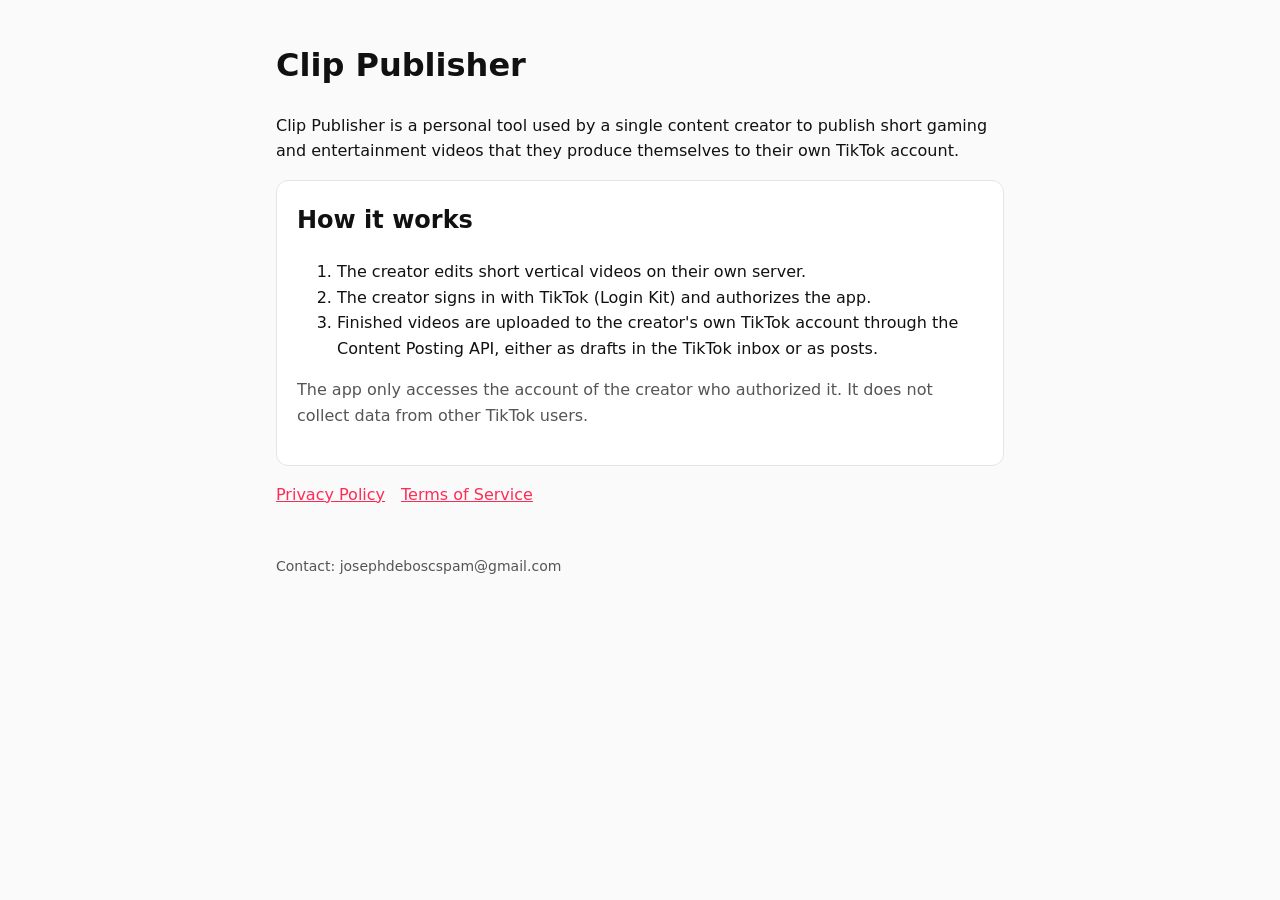
==== index.html @ 826739d1 "Site de l'appli TikTok : accueil, confidentialité, conditions, page de retour Co-Authored-By: Claude" ====
<!doctype html><html lang="en"><head><meta charset="utf-8"><meta name="viewport" content="width=device-width,initial-scale=1">
<title>Clip Publisher</title><link rel="stylesheet" href="style.css"></head><body><main>
<h1>Clip Publisher</h1>
<p>Clip Publisher is a personal tool used by a single content creator to publish short gaming and entertainment videos that they produce themselves to their own TikTok account.</p>
<div class="card"><h2 style="margin-top:0">How it works</h2>
<ol><li>The creator edits short vertical videos on their own server.</li>
<li>The creator signs in with TikTok (Login Kit) and authorizes the app.</li>
<li>Finished videos are uploaded to the creator's own TikTok account through the Content Posting API, either as drafts in the TikTok inbox or as posts.</li></ol>
<p class="muted">The app only accesses the account of the creator who authorized it. It does not collect data from other TikTok users.</p></div>
<nav><a href="privacy/">Privacy Policy</a><a href="terms/">Terms of Service</a></nav>
<footer class="muted">Contact: josephdeboscspam@gmail.com</footer></main></body></html>
---- style.css ----
:root{--bg:#fafafa;--fg:#111;--muted:#555;--card:#fff;--accent:#fe2c55;--border:#e5e5e5}
@media (prefers-color-scheme:dark){:root{--bg:#111;--fg:#eee;--muted:#aaa;--card:#1b1b1b;--border:#333}}
*{box-sizing:border-box}body{margin:0;background:var(--bg);color:var(--fg);font:16px/1.6 system-ui,-apple-system,Segoe UI,Roboto,sans-serif}
main{max-width:760px;margin:0 auto;padding:40px 16px}h1{margin-top:0}h2{margin-top:2em}
.card{background:var(--card);border:1px solid var(--border);border-radius:12px;padding:20px;margin:16px 0}
.muted{color:var(--muted)}a{color:var(--accent)}code{word-break:break-all;font-size:15px}
button{background:var(--accent);color:#fff;border:0;border-radius:8px;padding:10px 18px;font-size:16px;cursor:pointer}
nav a{margin-right:16px}footer{margin-top:48px;font-size:14px}
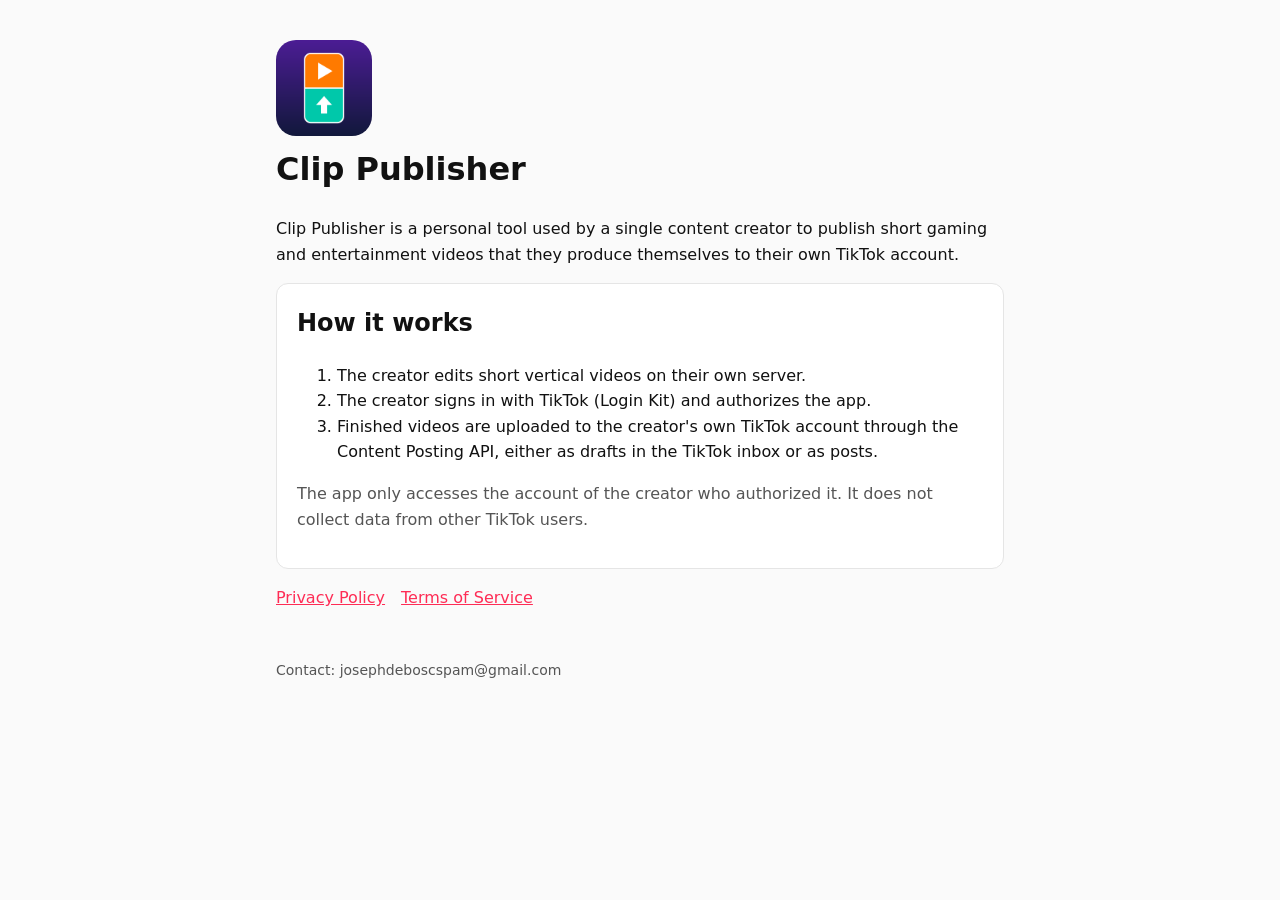
==== commit 720cf9b6: "Logo de l'appli Co-Authored-By: Claude Opus 5.5 <noreply@anthropic.com>" ====
--- a/index.html
+++ b/index.html
@@ -1,6 +1,6 @@
 <!doctype html><html lang="en"><head><meta charset="utf-8"><meta name="viewport" content="width=device-width,initial-scale=1">
-<title>Clip Publisher</title><link rel="stylesheet" href="style.css"></head><body><main>
-<h1>Clip Publisher</h1>
+<title>Clip Publisher</title><link rel="stylesheet" href="style.css"><link rel="icon" href="icon.png"></head><body><main>
+<img src="icon.png" alt="" width="96" height="96" style="border-radius:20px"><h1>Clip Publisher</h1>
 <p>Clip Publisher is a personal tool used by a single content creator to publish short gaming and entertainment videos that they produce themselves to their own TikTok account.</p>
 <div class="card"><h2 style="margin-top:0">How it works</h2>
 <ol><li>The creator edits short vertical videos on their own server.</li>
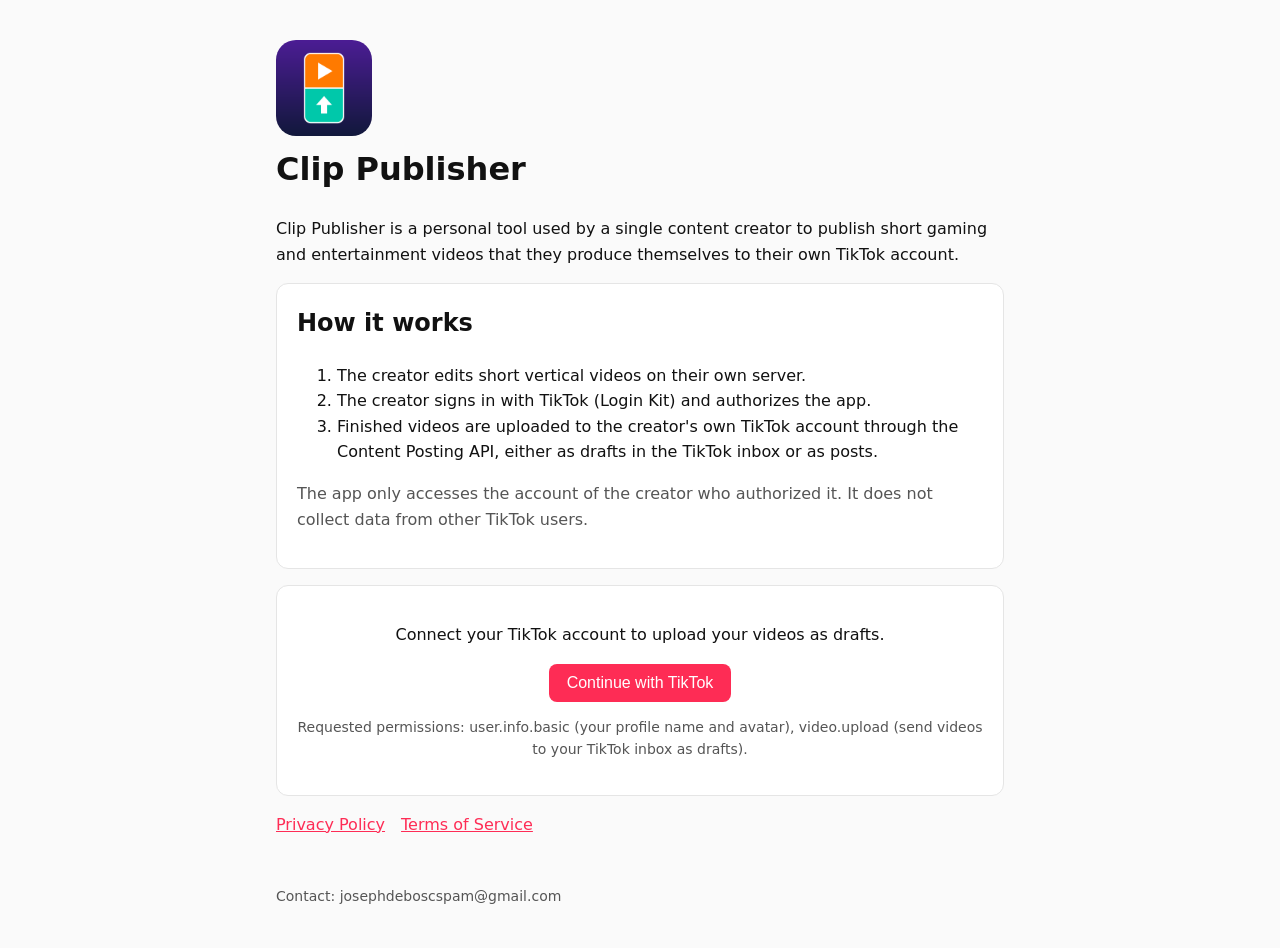
==== commit 13b73ff0: "Bouton Continue with TikTok et envoi du brouillon de test Co-Authored-By: Claude Opus 5.5 <noreply@a" ====
--- a/index.html
+++ b/index.html
@@ -7,5 +7,17 @@
 <li>The creator signs in with TikTok (Login Kit) and authorizes the app.</li>
 <li>Finished videos are uploaded to the creator's own TikTok account through the Content Posting API, either as drafts in the TikTok inbox or as posts.</li></ol>
 <p class="muted">The app only accesses the account of the creator who authorized it. It does not collect data from other TikTok users.</p></div>
+<div class="card" style="text-align:center"><p>Connect your TikTok account to upload your videos as drafts.</p>
+<button id="login">Continue with TikTok</button>
+<p class="muted" style="font-size:14px">Requested permissions: user.info.basic (your profile name and avatar), video.upload (send videos to your TikTok inbox as drafts).</p></div>
+<script>
+document.getElementById('login').onclick=()=>{
+  const st=crypto.getRandomValues(new Uint32Array(2)).join('');
+  try{sessionStorage.setItem('tt_state',st)}catch(e){}
+  const q=new URLSearchParams({client_key:'sbaw0al373u5cxpp6l',response_type:'code',scope:'user.info.basic,video.upload',
+    redirect_uri:'https://josephdebosc4-art.github.io/callback/',state:st});
+  location.href='https://www.tiktok.com/v2/auth/authorize/?'+q;
+};
+</script>
 <nav><a href="privacy/">Privacy Policy</a><a href="terms/">Terms of Service</a></nav>
 <footer class="muted">Contact: josephdeboscspam@gmail.com</footer></main></body></html>
